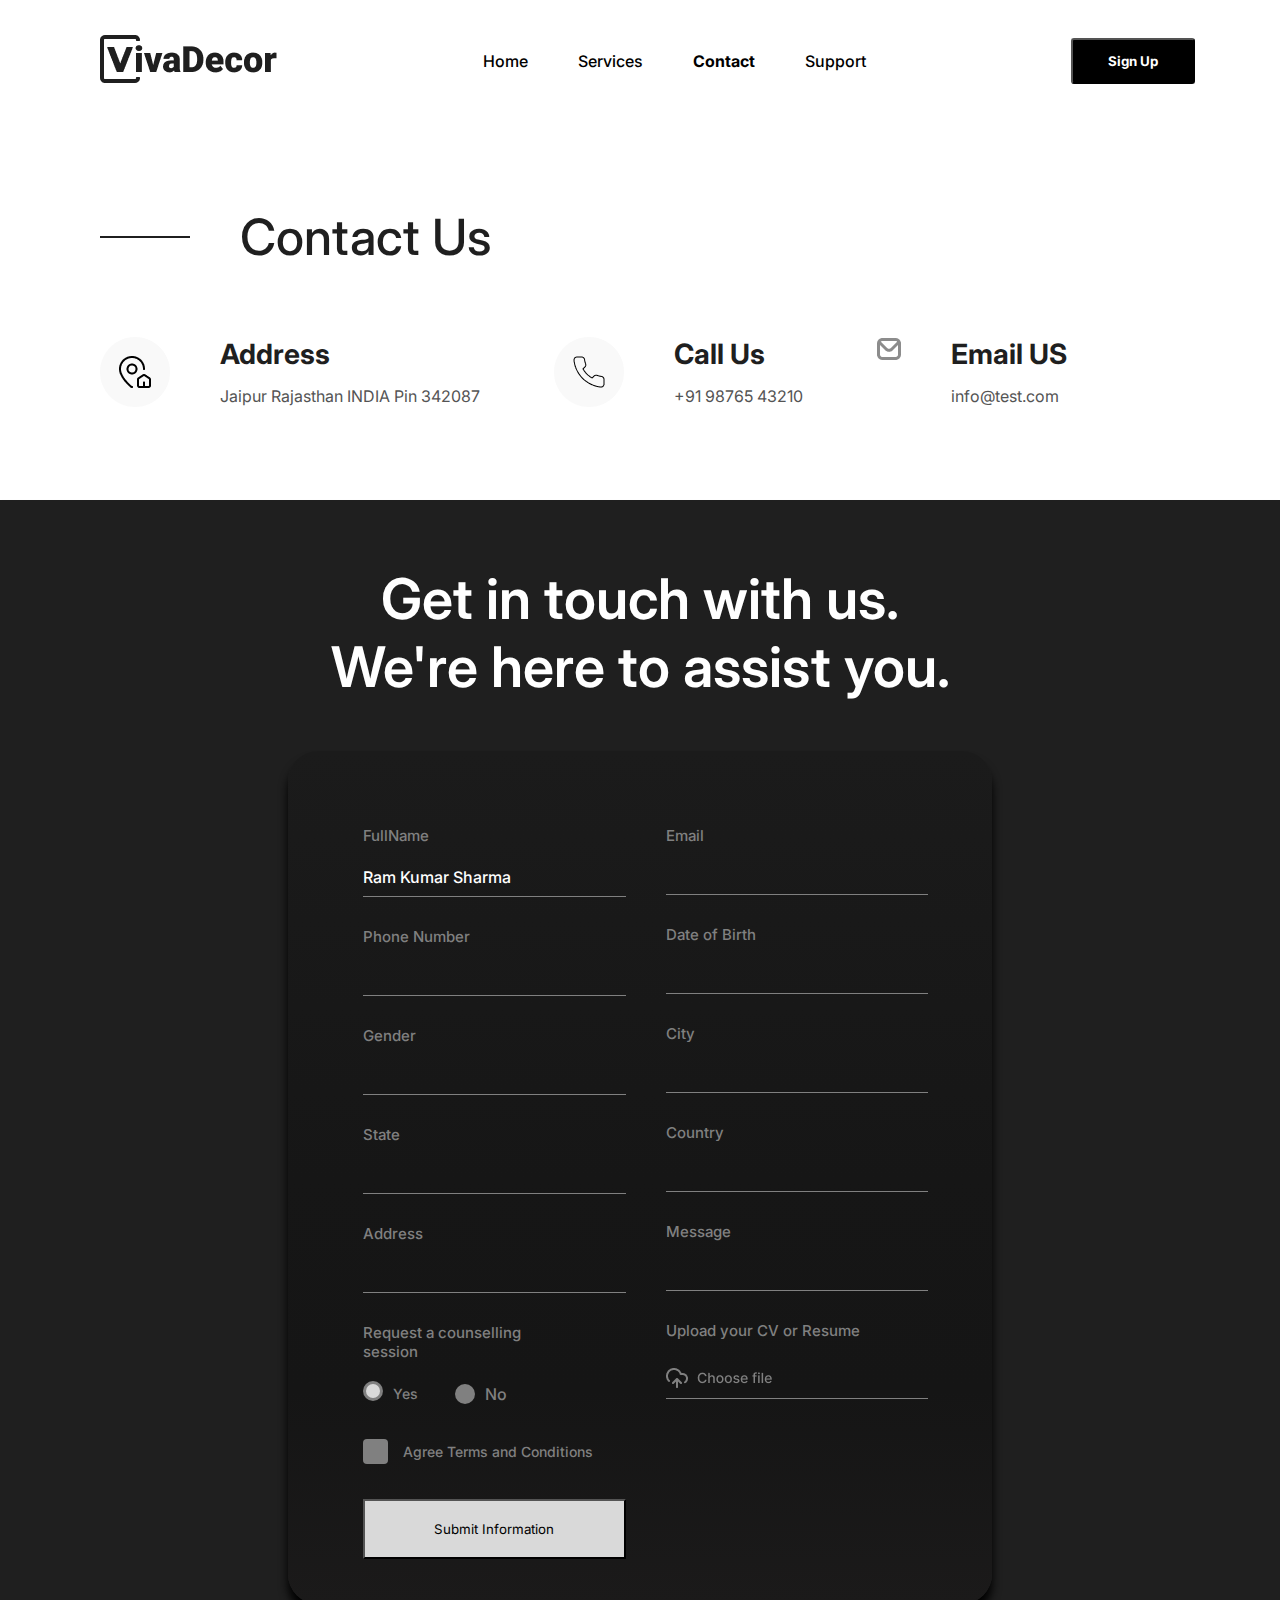
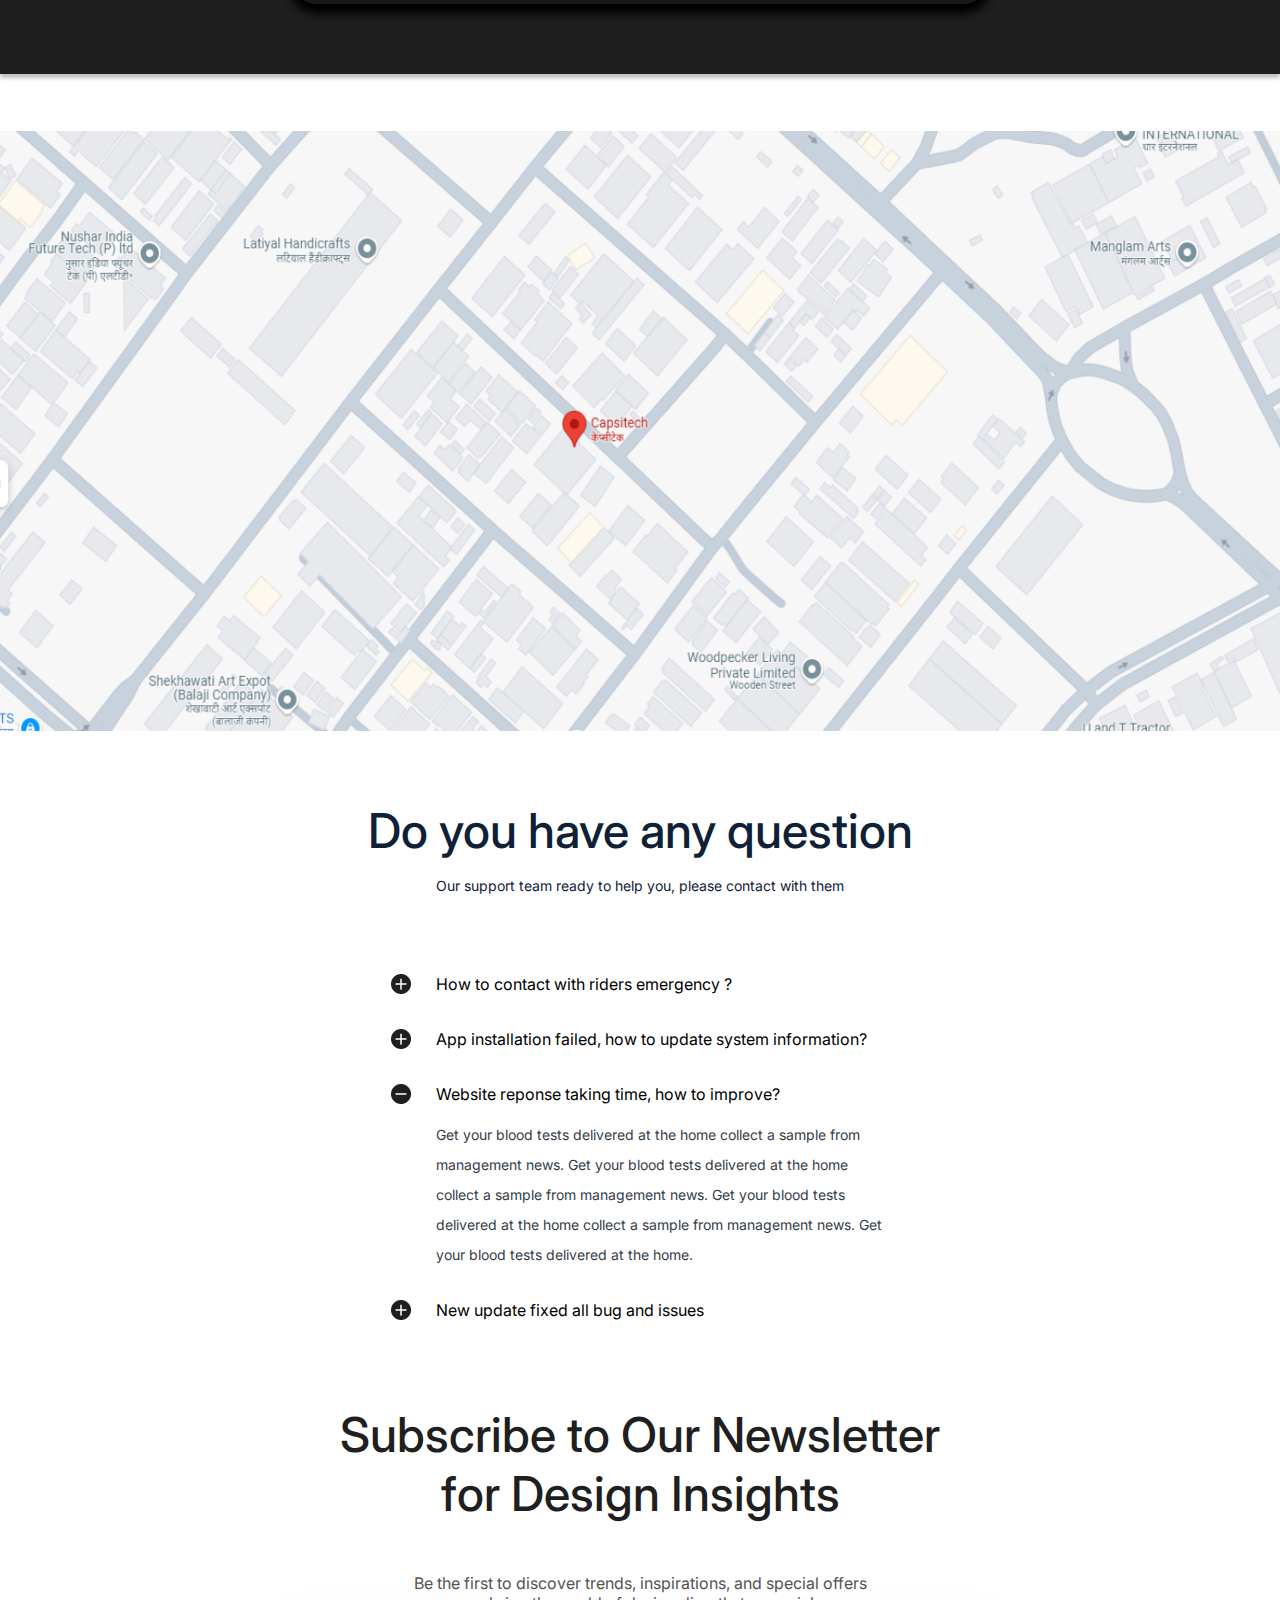
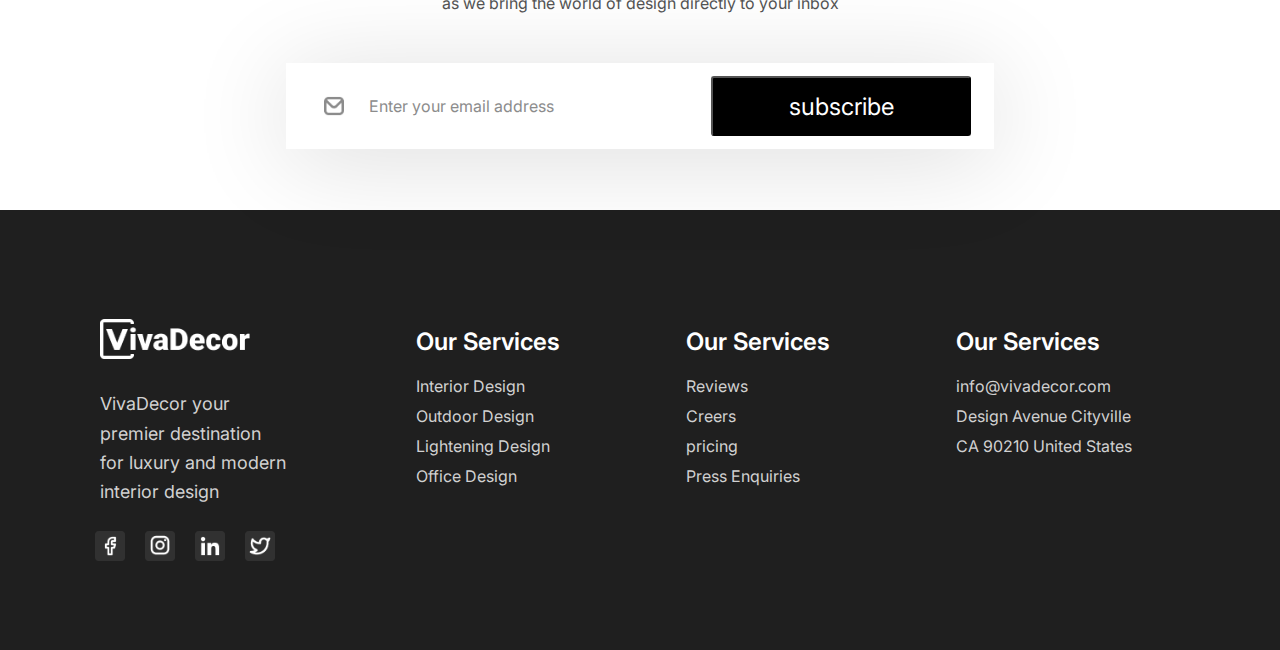
==== contact.html @ e03224bb "first commit" ====
<!DOCTYPE html>
<html lang="en">

<head>
    <meta charset="UTF-8">
    <meta name="viewport" content="width=device-width, initial-scale=1.0">
    <link rel="stylesheet" href="style1.css">
    <title>Document</title>
</head>

<body>
    <section class="navbar">
        <div class="left">
            <img src="images\Logo.png" alt="vivaDecor logo">
        </div>
        <div class="middle">
            <ul>
                <li><a href="index.html">Home</a></li>
                <li><a href="#Services">Services</a></li>
                <li><a href="#Contact">Contact</a></li>
                <li><a href="#Support">Support</a></li>
            </ul>
        </div>
        <div class="right">
            <button class="signup-button">
                Sign Up
            </button>
        </div>
    </section>
    <section class="services">
        <div class="heading">
            <span class="line"></span>
            <span style="color: #1F1F1F; font-size: 50px; font-weight: 500;">Contact Us</span>
        </div>
        <div class="service-box">
            <div class="service">
                <div class="left">
                    <img src="images/Group 34.png" alt="">
                </div>
                <div class="right">
                    <h2>Address</h2>
                    <p>Jaipur Rajasthan INDIA
                        Pin 342087
                    </p>
                </div>
            </div>
            <div class="service">
                <div class="left">
                    <img src="images/Group 33.png" alt="">
                </div>
                <div class="right">
                    <h2>Call Us</h2>
                    <p>+91 98765 43210
                    </p>
                </div>
            </div>
            <div class="service">
                <div class="left">
                    <img src="images/fi-br-envelope.png" alt="">
                </div>
                <div class="right">
                    <h2>Email US</h2>
                    <p>info@test.com</p>
                </div>
            </div>
        </div>
    </section>
    <section class="touch">
        <h1>Get in touch with us. <br>
            We're here to assist you.</h1>
        <form action="">
            <div class="left">
                <div class="field">
                    <h5>FullName</h5>
                    <p style="margin-top: 22px;">Ram Kumar Sharma</p>
                    <div style="margin-top: 0px;" class="rectangle"></div>
                </div>
                <div class="field">
                    <h5>Phone Number</h5>
                    <div class="rectangle"></div>
                </div>
                <div class="field">
                    <h5>Gender</h5>
                    <div class="rectangle"></div>
                </div>
                <div class="field">
                    <h5>State</h5>
                    <div class="rectangle"></div>
                </div>
                <div class="field">
                    <h5>Address</h5>
                    <div class="rectangle"></div>
                </div>
                <div class="field">
                    <h5>Request a counselling session</h5>
                    <div class="radio">
                        <div class="l">
                            <div style="margin-right: 5px;">
                                <div
                                    style="margin-left: 0; margin-right: 0px; width: 20px; height: 20px; left: 0px; top: 0px; position: absolute; background: #808080; border-radius: 9999px">
                                </div>
                                <div
                                    style="margin-left: 0; margin-right: 0px; width: 14px; height: 14px; left: 3px; top: 3px; position: absolute; background: #D9D9D9; border-radius: 9999px">
                                </div>
                            </div>
                            <div style="color: #808080;margin-left: 0;margin-right: 37px; font-size: 14px; font-weight: 500; line-height: 26.43px;">
                                Yes
                            </div>
                        </div>
                        <div class="r">
                            <div
                                style="margin-left: 0; margin-right: 10px; width: 20px; height: 20px; background: #808080; border-radius: 9999px">
                            </div>
                            <div
                                style="color: #808080;margin-left: 0; font-size: 16px; font-family: Inter; font-weight: 500; line-height: 26.43px; word-wrap: break-word">
                                No
                            </div>
                        </div>
                    </div>
                </div>
                <div class="terms" style="display: flex; align-items: center; width: 100%; margin: 0; margin-top: 32px;">
                    <div class="rectangle" style="width: 25px; height: 25px; background: #808080; border-radius: 4px; margin-right: 15px;">
                    </div>
                    <p style="color: #808080; font-size: 14px; font-weight: 500; margin: 0; margin-left: 0px;">Agree Terms and Conditions</p>
                </div>
                <div class="button" style="width: 100%; margin: 0; margin-top: 35px; margin-left: 25px;">
                    <button style="margin: 0;width: 100%; height: 60px; background: #D9D9D9">Submit Information</button>
                </div>
            </div>
            <div class="right">
                <div class="field">
                    <h5>Email</h5>
                    <div class="rectangle"></div>
                </div>
                <div class="field">
                    <h5>Date of Birth</h5>
                    <div class="rectangle"></div>
                </div>
                <div class="field">
                    <h5>City</h5>
                    <div class="rectangle"></div>
                </div>
                <div class="field">
                    <h5>Country</h5>
                    <div class="rectangle"></div>
                </div>
                <div class="field">
                    <h5>Message</h5>
                    <div class="rectangle"></div>
                </div>
                <div class="field">
                    <h5 style="margin-bottom: 26px;">Upload your CV or Resume</h5>
                    <img src="images/Group 55.png" alt="">
                    <div class="rectangle" style="height: 1px; margin-top: 5px;"></div>
                </div>
            </div>
        </form>
    </section>
    <section class="map">
        <img src="images/image 22.png" alt="">
    </section>
    <section class="que">
        <div class="heading" style="text-align: center; color: #0F2137; margin-bottom: 17px; font-size: 48px; font-weight: 500;">Do you have any question</div>
        <p style="text-align: center; color: #0F2137; font-size: 14px; font-weight: 400;">Our support team ready to help you, please contact with them</p>
        <div class="questions">
            <div class="question">
                <img src="images/Combined shape 15714.png" alt="">
                <div class="q">How to contact with riders emergency ?</div>
            </div>
            <div class="question">
                <img src="images/Combined shape 15714.png" alt="">
                <div class="q">App installation failed, how to update system information?</div>
            </div>
            <div class="question-ex">
                <div style="margin-left: 0; margin-bottom: 16px;" class="question">
                    <img src="images/Combined shape 15712.png" alt="">
                    <div class="q">Website reponse taking time, how to improve?</div>
                </div>
                <p style="color: #343D48;margin-left: 70px; margin-bottom: 30px; font-size: 14px; font-weight: 400; line-height: 30px;">Get your blood tests delivered at the home collect a sample from management news. Get your blood tests delivered at the home collect a sample from management news. Get your blood tests delivered at the home collect a sample from management news. Get your blood tests delivered at the home.</p>
            </div>
            <div class="question">
                <img src="images/Combined shape 15714.png" alt="">
                <div class="q">New update fixed all bug and issues</div>
            </div>
        </div>
    </section>
    <section class="subscribe">
        <div class="heading">
            Subscribe to Our Newsletter for Design Insights
        </div>
        <p>Be the first to discover trends, inspirations, and special offers as we bring the world of design
            directly to your inbox</p>
        <div class="input-box">
            <div class="left">
                <img width="20" height="20" src="images/fi-br-envelope.png" alt="">
                <p>Enter your email address</p>
            </div>
            <div class="right">
                <button class="signup-button"
                    style="display: inline-block; width: 260px; height: 60px; font-size: 24px; font-weight: 400;">
                    subscribe
                </button>
            </div>
        </div>
    </section>
    <footer>
        <div class="left">
            <img src="images/Logo 2.png" width="150" height="40" style="margin-bottom: 30px;" alt="">
            <p style="color: #D1D1D1; font-size: 18px;font-weight: 400; line-height: 29.15px; margin-bottom: 25px;">VivaDecor your premier destination for luxury and modern interior design</p>
            <div class="icons">
                <img width="30" height="30" src="images/icons/Facebook.png" alt="">
                <img width="30" height="30" src="images/icons/Instagram.png" alt="">
                <img width="30" height="30" src="images/icons/Linkdin.png" alt="">
                <img width="30" height="30" src="images/icons/X.png" alt="">
            </div>
        </div>
        <div class="right">
            <div class="serv">
                <div class="head">Our Services</div>
                <p>Interior Design</p>
                <p>Outdoor Design</p>
                <p>Lightening Design</p>
                <p>Office Design</p>
            </div>
            <div class="serv">
                <div class="head">Our Services</div>
                <p>Reviews</p>
                <p>Creers</p>
                <p>pricing</p>
                <p>Press Enquiries</p>
            </div>
            <div class="serv">
                <div class="head">Our Services</div>
                <p>info@vivadecor.com</p>
                <p>Design Avenue Cityville</p>
                    <p>CA 90210 United States</p>
            </div>
        </div>
    </footer>
</body>

</html>
---- style1.css ----
@import url('https://fonts.googleapis.com/css2?family=Inter:ital,opsz,wght@0,14..32,100..900;1,14..32,100..900&display=swap');
*,body{
    margin: 0 25px;
    padding: 0;
    box-sizing: border-box;
    font-family: "Inter", serif;
    font-optical-sizing: auto;
}
.navbar{
    width: 100%;
    display: flex;
    justify-content: space-between;
    padding: 20px 0;
    margin:15px 0;
    align-items: center;
}
ul{
    display: flex;
}
li{
    list-style: none;
    margin: 0;
}
li:nth-child(3) a{
    font-weight: bolder;
}
a{
    text-decoration: none;
    color: black;
    font-weight:500;
}
.signup-button{
    background-color: black;
    color: white;
    border-radius: 3px;
    padding: 13px 35px;
    font-weight: bold;
    margin-right: 10px;
}
.services{
    margin-top: 100px;
}
.services .heading{
    display: flex;
    align-items: center;
    margin: 0;
}
.services .line{
    background-color:#1F1F1F;
    width: 90px;
    height: 2px;
    display: inline-block;
}
.service-box{
    width: 90%;
    margin: 70px 0;
    display: flex;
    justify-content: space-between;
}
.service{
    display: flex;
    justify-content: left;
    margin: 0;
}
.service .left{
    margin: 0;
}
.service .right{
    display: flex;
    flex-direction: column;
    text-align: left;
    margin: 0;
}
.service .right h2{
    color: #1f1f1f;
    font-size: 28px;
    margin-bottom: 15px;
}
.service .right p{
    color: #545454;
}
.touch{
    position: absolute;
    background-color: #1F1F1F;
    top: 500px;
    left: 0;
    margin: 0;
    width: 100%;
    box-shadow: 0px 4px 4px rgba(0, 0, 0, 0.25);
    display: flex;
    flex-direction: column;
    align-items: center;
}
.touch h1{
    text-align: center; 
    color: white; 
    font-size: 56px; 
    font-weight: 600;
    margin: 0;
    margin-top: 65px;
    width: 55%;
}
form{
    display: flex;
    background: linear-gradient(180deg, #1B1B1B 0%, #161616 50%, #151515 75%, #1B1A1A 100%); 
    box-shadow: 0px 10px 10px black; 
    border-radius: 30px;
    margin: 0;
    margin-top: 50px;
    margin-bottom: 70px;
    padding: 25px 30px;
    width: 55%;
}
form .left,form .right{
    display: flex;
    margin: 0;
    padding: 20px;
    flex-direction: column;
    width: 47%;
}
form .field{
    margin: 0;
    margin-top: 30px;

}
form .field h5{
    color: #808080; 
    font-size: 15px; 
    font-weight: 500;
}
form .field p{
    color: white; 
    font-size: 16px;
    font-weight: 500;
}
form .field .rectangle{
    width: 100%;
    height: 10px;
    border-bottom: 1px solid #808080;
    margin-top: 40px;
}
form .field hr{
    color: #808080;
    width: 100%;
    margin: 0;
}
.radio{
    display: flex;
    align-items: center;
    margin-top: 20px;
    width: 80%;
}
.radio .l,.radio .r{
    display: flex;
    align-items: center;
    position: relative;
    margin: 0;
}
.map{
    margin: 0;
    display: flex;
    align-items: center;
    justify-content: center;
    margin-top: 1320px;
}
.map img{
    width: 1300px;
    height: 600px;
    margin: 0;
}
.que{
    width: 55%;
    display: flex;
    flex-direction: column;
    margin: auto;
    margin-top: 70px;
    align-items: center;
}
.questions{
    display: flex;
    flex-direction: column;
    margin-top: 80px;
}
.question{
    display: flex;
    align-items: center;
    margin-bottom: 35px;
}
.question .q{
    margin-left: 0;
}
.question-ex{
    display: flex;
    flex-direction: column;
}
.subscribe{
    display: flex;
    flex-direction: column;
    width: 60%;
    margin: auto;
    align-items: center;
    margin-top: 50px;
    text-align: center;
    background-color: white;
}
.subscribe .heading{
    font-size: 48px;
    color: #1F1F1F;
    font-weight: 500;
}
.subscribe p{
    font-size: 16px;
    color: #545454;
    font-weight: 400;
    padding: 50px 100px;
}
.subscribe .input-box{
    display: flex;
    justify-content: space-between;
    width: 100%;
    align-items: center;
    background-color: white;
    box-shadow: 0px 10px 100px rgba(0, 0, 0, 0.14);
    padding: 13px;
}
.subscribe .input-box .left{
    display: flex;
    margin: 0;
}
.subscribe .input-box .right{
    margin: 0;
}
.subscribe .input-box .left p{
    color: #8C8C8C;
    padding: 0;
    margin: 0;
}
footer{
    background-color: #1F1F1F;
    color: white;
    display: flex;
    padding: 89px 50px;
    position: absolute;
    left: 0;
    z-index: -1;
    margin: 0;
    bottom: -2950px;
}
footer p{
    color: #D1D1D1;
}
footer .left{
    display: flex;
    flex-direction: column;
    width: 20%;
    margin-top: 20px;
}
footer .left .icons{
    display: flex;
    margin: 0 10px;
}
footer .left .icons img{
    margin: 0 10px;
}
footer .right{
    display: flex;
    width: 70%;
    margin-right: 0;
    justify-content: space-between;
}
footer .right .serv{
    display: flex;
    flex-direction: column;
    margin: 28px 30px;
}
footer .right .serv .head{
    color: white; 
    font-size: 24px; 
    font-weight: 600;
    margin-bottom: 20px;
}
footer .right .serv p{
    margin-bottom: 10px;
}
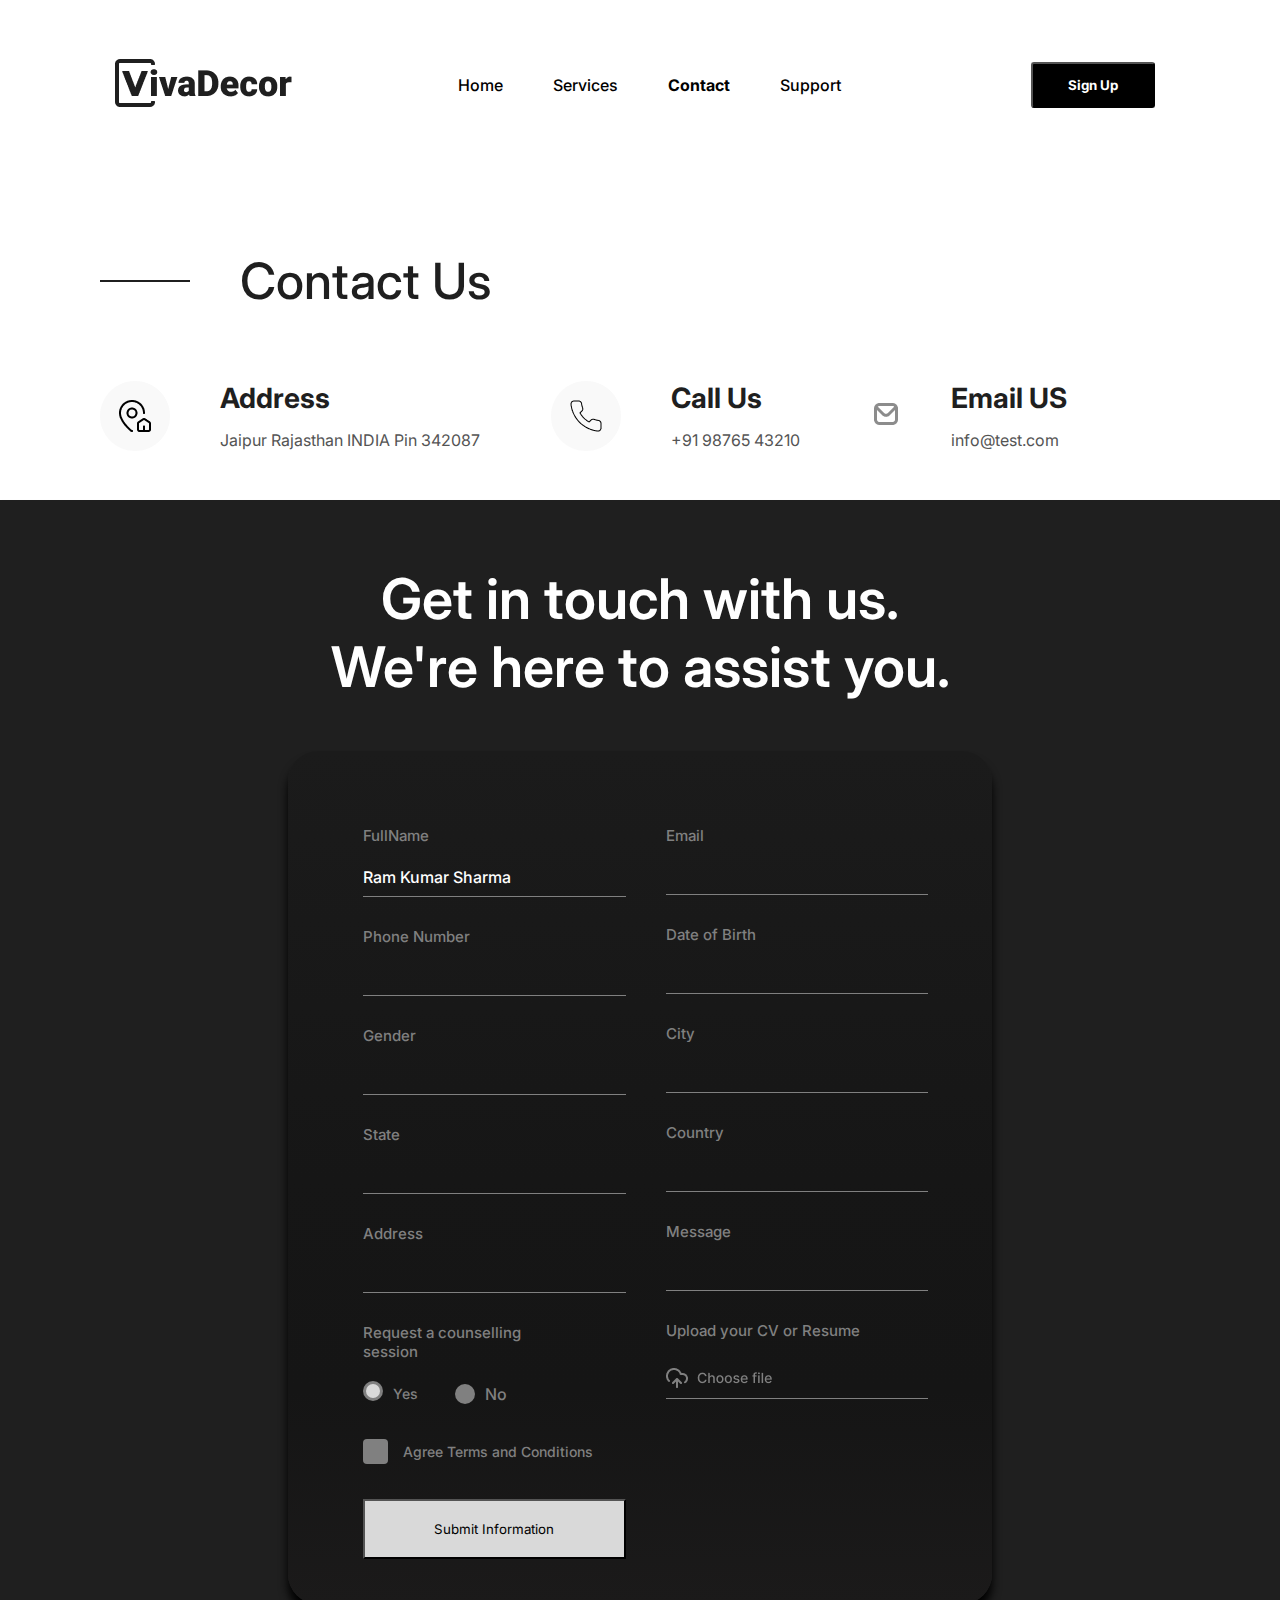
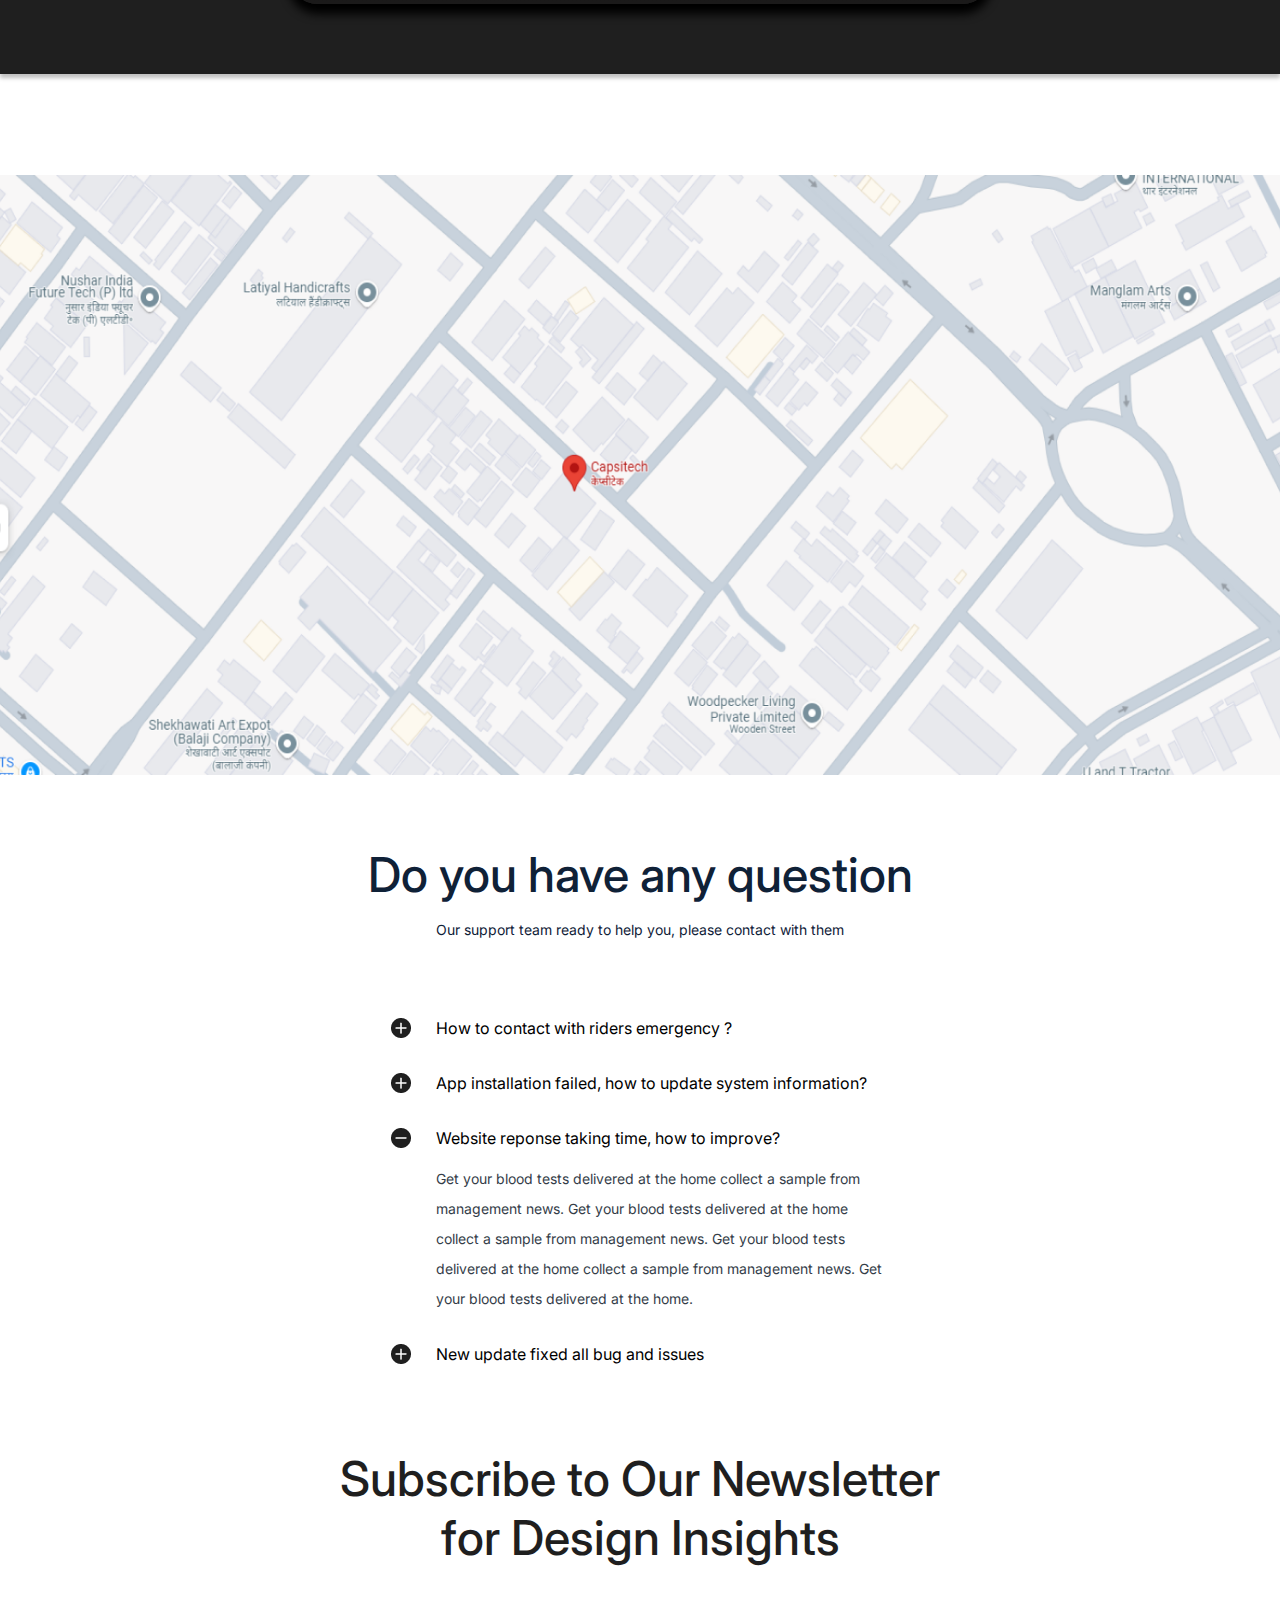
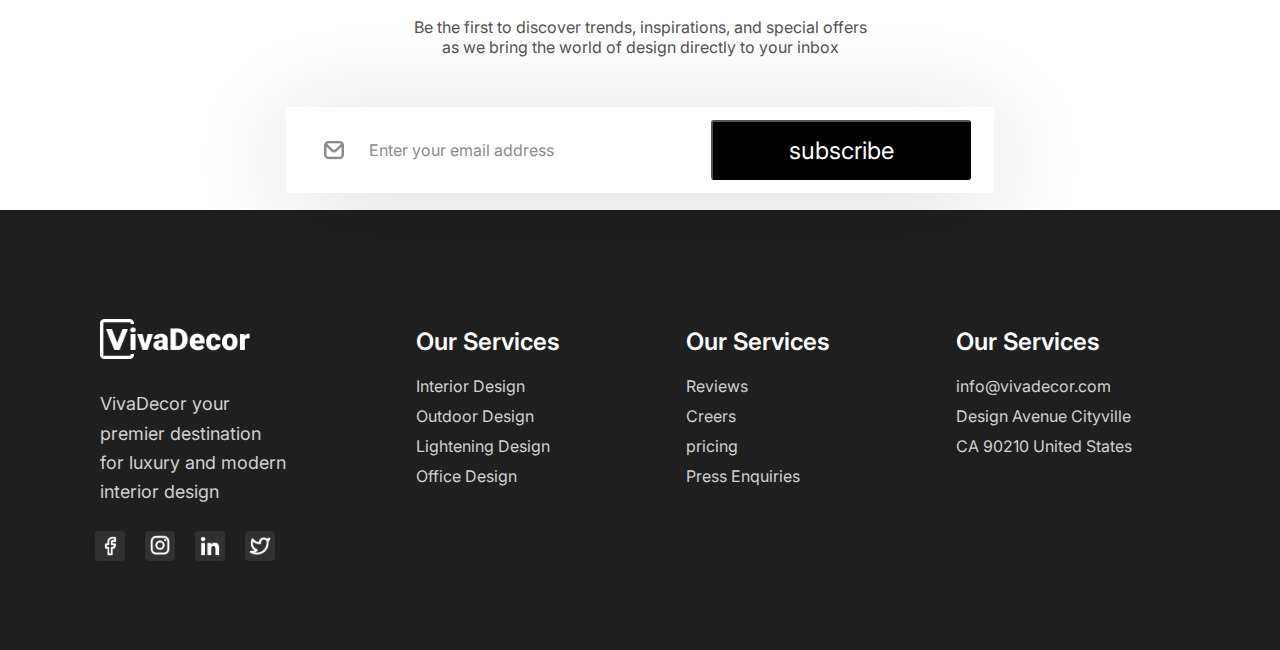
==== commit a738b4e6: "first commit" ====
--- a/contact.html
+++ b/contact.html
@@ -5,7 +5,7 @@
     <meta charset="UTF-8">
     <meta name="viewport" content="width=device-width, initial-scale=1.0">
     <link rel="stylesheet" href="style1.css">
-    <title>Document</title>
+    <title>Interior Design</title>
 </head>
 
 <body>
@@ -17,7 +17,7 @@
             <ul>
                 <li><a href="index.html">Home</a></li>
                 <li><a href="#Services">Services</a></li>
-                <li><a href="#Contact">Contact</a></li>
+                <li><a href="#Contact" style="font-weight:bolder;">Contact</a></li>
                 <li><a href="#Support">Support</a></li>
             </ul>
         </div>
@@ -25,6 +25,22 @@
             <button class="signup-button">
                 Sign Up
             </button>
+            <div class="hamburger" id="hamburger">
+                <div class="line"></div>
+                <div class="line"></div>
+                <div class="line"></div>
+            </div>
+            <div style="display: none;" class="hamburger1" id="hamburger1">
+                <img style=" width: 6%; height: 5%; position: absolute; right: 23px; top: 25px;" src="https://www.pngall.com/wp-content/uploads/8/Wrong-PNG-Image.png" alt="">
+            </div>
+            <div id="toggle" class="toggle" style="display: none; margin: 0; padding: 0;">
+                <ul>
+                    <li><a href="index.html">Home</a></li>
+                    <li><a href="#Services">Services</a></li>
+                    <li><a href="contact.html" style="font-weight: bolder;">Contact</a></li>
+                    <li><a href="#Support">Support</a></li>
+                </ul>
+            </div>
         </div>
     </section>
     <section class="services">
@@ -55,7 +71,7 @@
                 </div>
             </div>
             <div class="service">
-                <div class="left">
+                <div class="left" style="display: flex; justify-content: center; align-items: center; width: 80px; height: 65px;">
                     <img src="images/fi-br-envelope.png" alt="">
                 </div>
                 <div class="right">
@@ -154,6 +170,14 @@
                     <div class="rectangle" style="height: 1px; margin-top: 5px;"></div>
                 </div>
             </div>
+            <div class="terms" style="display: none; align-items: center; width: 100%; margin: 0; margin-top: 32px;">
+                <div class="rectangle" style="width: 25px; height: 25px; background: #808080; border-radius: 4px; margin-right: 15px;">
+                </div>
+                <p style="color: #808080; font-size: 14px; font-weight: 500; margin: 0; margin-left: 0px;">Agree Terms and Conditions</p>
+            </div>
+            <div class="button" style="display: none;width: 100%; margin: 0; margin-top: 35px; margin-left: 25px;">
+                <button style="margin: 0;width: 100%; height: 60px; background: #D9D9D9">Submit Information</button>
+            </div>
         </form>
     </section>
     <section class="map">
@@ -237,6 +261,7 @@
             </div>
         </div>
     </footer>
+    <script src="script1.js"></script>
 </body>
 
 </html>--- a/style1.css
+++ b/style1.css
@@ -7,12 +7,48 @@
     font-optical-sizing: auto;
 }
 .navbar{
+    width: 89%;
+    display: flex;
+    justify-content: space-between;
+    padding: 40px 0;
+    margin: auto;
+    margin-block: 19px;
+    align-items: center;
+}
+.navbar .left{
+    margin: 0;
+}
+.navbar .left img{
+    margin: 0;
+}
+.navbar .middle{
+    margin: 0;
+}
+.navbar .right{
+    margin: 0;
+}
+.toggle{
     width: 100%;
-    display: flex;
-    justify-content: space-between;
-    padding: 20px 0;
-    margin:15px 0;
-    align-items: center;
+    position: absolute;
+    top: 70px;
+    right: -390px;
+    background-color: #1F1F1F;
+    color: #d9d9d9;
+    display: flex;
+    justify-content: center;
+}
+.toggle ul{
+    display: flex;
+    flex-direction: column;
+    align-items: center;
+    padding: 40px;
+}
+.toggle li{
+    margin-bottom: 30px;
+}
+.toggle li a{
+    color: #d9d9d9;
+    text-decoration: none;
 }
 ul{
     display: flex;
@@ -20,9 +56,6 @@
 li{
     list-style: none;
     margin: 0;
-}
-li:nth-child(3) a{
-    font-weight: bolder;
 }
 a{
     text-decoration: none;
@@ -36,6 +69,7 @@
     padding: 13px 35px;
     font-weight: bold;
     margin-right: 10px;
+    margin-top: 0;
 }
 .services{
     margin-top: 100px;
@@ -281,4 +315,454 @@
 }
 footer .right .serv p{
     margin-bottom: 10px;
+}
+@media(max-width:850px){
+    *,body,html{
+        margin: 0;
+        padding: 0;
+        box-sizing: border-box;
+    }
+    body,html{
+        width: 100%;
+    }
+    .navbar{
+        margin: 0;
+        padding-inline: 40px;
+        width: 100%;
+    }
+    .navbar .middle li{
+        margin-inline: 8px;
+    }
+    .navbar .middle li a{
+        font-size: 15px;
+    }
+    .navbar .right{
+        margin: 0;
+    }
+    .navbar .right button{
+        margin: 0;
+    }
+    .navbar img{
+        width: 123px;
+        height: 28px;
+    }
+    .services{
+        margin: 0;
+        margin-top: 70px;
+        width: 100%;
+        padding-inline: 50px;
+    }
+    .services .heading span{
+        font-size: 43px !important;
+    }
+    .services .service-box{
+        margin:40px 0;
+        width: 100%;
+        justify-content: space-between;
+    }
+    .services .service{
+        width: 30%;
+    }
+    .service .left{
+        margin: 0;
+    }
+    .service .right{
+        margin: 0;
+        padding: 0;
+        padding-top: 10px;
+        width: 100%;
+    }
+    .service .right h2 {
+        color: #1f1f1f;
+        font-size: 20px;
+        margin-bottom: 10px;
+    }
+    .service .right p {
+        font-size: 10px;
+    }
+    .touch{
+        position: relative;
+        top: 50px;
+        width: 100%;
+        margin: 0;
+        padding: 0;
+    }
+    .touch h1{
+        width: 100%;
+        font-size: 40px;
+    }
+    .touch form{
+        margin-top: 30px;
+        width: 95%;
+        padding: 18px 30px;
+    }
+    .touch form .left, .touch form .right{
+        width: 49%;
+        padding-right: 0;
+    }
+    .map{
+        margin: 0;
+        margin-top: 60px;
+        padding: 40px;
+        width: 100%;
+    }
+    .map img{
+        width: 100%;
+        height: 400px;
+    }
+    .que{
+        width: 60%;
+    }
+    .que .questions{
+        margin-top: 50px;
+    }
+    .que .questions .question{
+        margin-bottom: 25px;
+    }
+    .que .questions .question .q{
+        margin-left: 10px;
+        width: 100%;
+    }
+    .question-ex p{
+        margin-left: 30px !important;
+        line-height: 25px !important;
+        margin-bottom: 20px !important;
+    }
+
+
+    .subscribe{
+        margin-top: 90px;
+        width: 70%;
+    }
+    .subscribe .heading{
+        font-size: 43px;
+        margin-bottom: 0;
+    }
+    .subscribe p{
+        margin-top: 0px;
+        padding: 40px 60px;
+    }
+    .subscribe .input-box button{
+        width: 180px !important ;
+        height: 60px !important;
+        font-size: 20px;
+    }
+    .subscribe .input-box .left img{
+        margin-right: 20px;
+        margin-left: 20px;
+    }
+    .subscribe .input-box{
+        padding: 10px;
+    }
+    footer{
+        position: relative;
+        width: 100%;
+        top: -32px;
+    }
+    footer .left{
+        width: 30%;
+    }
+    footer .left p{
+        font-size: 13px !important;
+        line-height: 20px !important;
+    }
+    footer .right p{
+        font-size: 12px !important;
+    }
+    footer .left img{
+        width: 120px;
+        height: 35px;
+        margin-bottom: 15px !important;
+    }
+    footer .left .icons{
+        margin-left: 0;
+    }
+    footer .left .icons img{
+        width: 26px;
+        height: 26px;
+        margin-right: 13px;
+        margin-left: 0;
+    }
+    footer .right{
+        width: 100%;
+        justify-content: space-between;
+        margin-left: 20px;
+    }
+    footer .right .serv{
+        margin: 28px 10px;
+    }
+    footer .right .serv .head{
+        font-size: 18px;
+    }
+}
+
+
+@media (max-width: 480px){
+    *,body,html{
+        margin: 0;
+        padding: 0;
+        box-sizing: border-box;
+    }
+    body,html{
+        width: 100%;
+    }
+    .navbar{
+        justify-content: space-between;
+        box-sizing: border-box;
+        padding: 25px;
+        margin: 0;
+        width: 100%;
+    }
+    .navbar img{
+        width: 110px;
+        height: 30px;
+        margin: 0;
+        padding: 0;
+    }
+    .navbar .middle{
+        display: none;
+    }
+    .navbar .right .signup-button{
+        display: none;
+    }
+    .signup-button{
+        padding: 8px 10px;
+       margin:0;
+    }
+    .hamburger{
+        display: flex;
+        flex-direction: column;
+        align-items: flex-end;
+    }
+    .hamburger .line{
+        width: 30px;
+        height: 1px;
+        border-bottom: 3px solid black;
+        margin: 0;
+        margin-bottom: 5px;
+    }
+    .services{
+        margin-top: 50px;
+        padding-inline: 45px;
+    }
+    .services .heading span{
+        font-size:36px !important;
+        margin-right: 0;
+    }
+    .services .line{
+        width: 60px;
+        height: 2px;
+    }
+    .services .service-box{
+        margin: 35px 0;
+        justify-content: space-between;
+        flex-direction: column;
+        width: 100%;
+    }
+    .services .service{
+        margin-bottom: 20px;
+        width: 100%;
+    }
+    .service .right{
+        margin-left: 30px;
+        width: 100%;
+        padding: 0;
+        padding-top: 14px;
+    }
+    .service .right h2{
+        margin-bottom: 8px;
+    }
+    .services .service:last-child{
+        padding-left: 15px;
+    }
+    .touch{
+        top:17px;
+    }
+    .touch h1{
+        font-size: 35px;
+        margin-top: 30px;
+    }
+    .touch form{
+        width: 100%;
+        padding: 10px 10px;
+        margin-bottom: 30px;
+        flex-direction: column;
+    }
+    .touch form .left, .touch form .right {
+        width: 100%;
+        padding: 30px;
+    }
+    form .field {
+        margin-top: 20px;
+    }
+    .touch form .left .field p{
+        font-size: 16px;
+        margin-top: 12px !important;
+    }
+    form .field .rectangle {
+        height: 10px;
+        margin-top: 38px;
+    }
+    form .right .field:last-child h5{
+        margin-bottom: 10px !important;
+    }
+    form .field h5{
+        font-size: 20px;
+    }
+    form .radio .l div:last-child{
+        margin-right: 20px !important;
+    }
+    form .radio .l div:first-child{
+        margin-right: 25px !important;
+        margin-top: 3px;
+    }
+    form .radio .l div:first-child div:last-child{
+        margin-top: 3.5px !important; 
+    }
+    form .terms{
+        display: flex !important;
+    }
+    form .button{
+        display: block !important;
+    }
+    form .left .terms{
+        display: none !important;
+    }
+    form .left .button{
+        display: none !important;
+    }
+    form .terms .rectangle{
+        margin-right: 7px !important;
+        margin-left: 10px;
+        width: 26px !important;
+        height: 26px !important;
+    }
+    form .terms p{
+        font-size: 18px !important;
+    }
+
+    form .button{
+        margin-left: 0 !important;
+        margin-top: 20px !important;
+    }
+    form button{
+        height: 40px !important;
+    }
+    .map{
+        padding: 30px;
+        margin-top: 20px;
+    }
+    .map img{
+        height: 250px;
+    }
+    .que{
+        width: 100%;
+        padding-inline: 40px;
+        margin-top: 30px;
+    }
+    .que .heading{
+        font-size: 35px !important;
+    }
+
+    .subscribe{
+        display: flex;
+        flex-direction: column;
+        width: 94%;
+        margin: auto;
+        align-items: center;
+        margin-top: 60px;
+        text-align: center;
+        background-color: white;
+    }
+    .subscribe .heading{
+        font-size: 40px;
+        margin-bottom: 0;
+    }
+    .subscribe p{
+        font-size: 14px;
+        color: #545454;
+        font-weight: 400;
+        padding: 30px 30px;
+    }
+    .subscribe .input-box{
+        display: flex;
+        justify-content: space-between;
+        width: 100%;
+        align-items: center;
+        background-color: white;
+        box-shadow: 0px 10px 100px rgba(0, 0, 0, 0.14);
+        padding: 8px;
+    }
+    .subscribe .input-box .left{
+        display: flex;
+        margin: 0;
+    }
+    .subscribe .input-box .right{
+        margin: 0;
+    }
+    .subscribe .input-box .left p{
+        color: #8C8C8C;
+        padding: 0;
+        margin: 0;
+    }
+    .subscribe .input-box .left img{
+        padding: 0;
+        margin-left: 6px;
+        margin-right: 9px;
+    }
+
+    .subscribe .input-box button{
+        width: 100px !important;
+        height: 40px !important;
+        font-size: 14px !important;
+    }
+
+    footer{
+        position: relative;
+        margin: auto;
+        width: 100%;
+        top: -30px;
+        flex-direction: column;
+        padding-top: 80px;
+        z-index: -1;
+    }
+    footer .left{
+        display: flex;
+        flex-direction: column;
+        margin-top: 0px;
+        width: 100%;
+        margin-bottom: 30px;
+    }
+    footer .left img{
+        width: 130px;
+    }
+    footer .left .icons{
+        display: flex;
+        margin: 0 10px;
+        margin-left: 0;
+    }
+    footer .left .icons img{
+        margin-left: 0;
+        margin-right: 20px;
+    }
+    footer .right{
+        width: 100%;
+        flex-direction: column;
+        margin-left: 0;
+    }
+    footer .right .serv{
+        display: flex;
+        flex-direction: column;
+        margin: 0;
+        margin-bottom: 30px;
+    }
+    footer .right .serv .head{
+        color: white; 
+        font-size: 24px; 
+        font-weight: 600;
+        margin-bottom: 20px;
+    }
+    footer .right .serv p{
+        margin-bottom: 10px;
+    }
 }